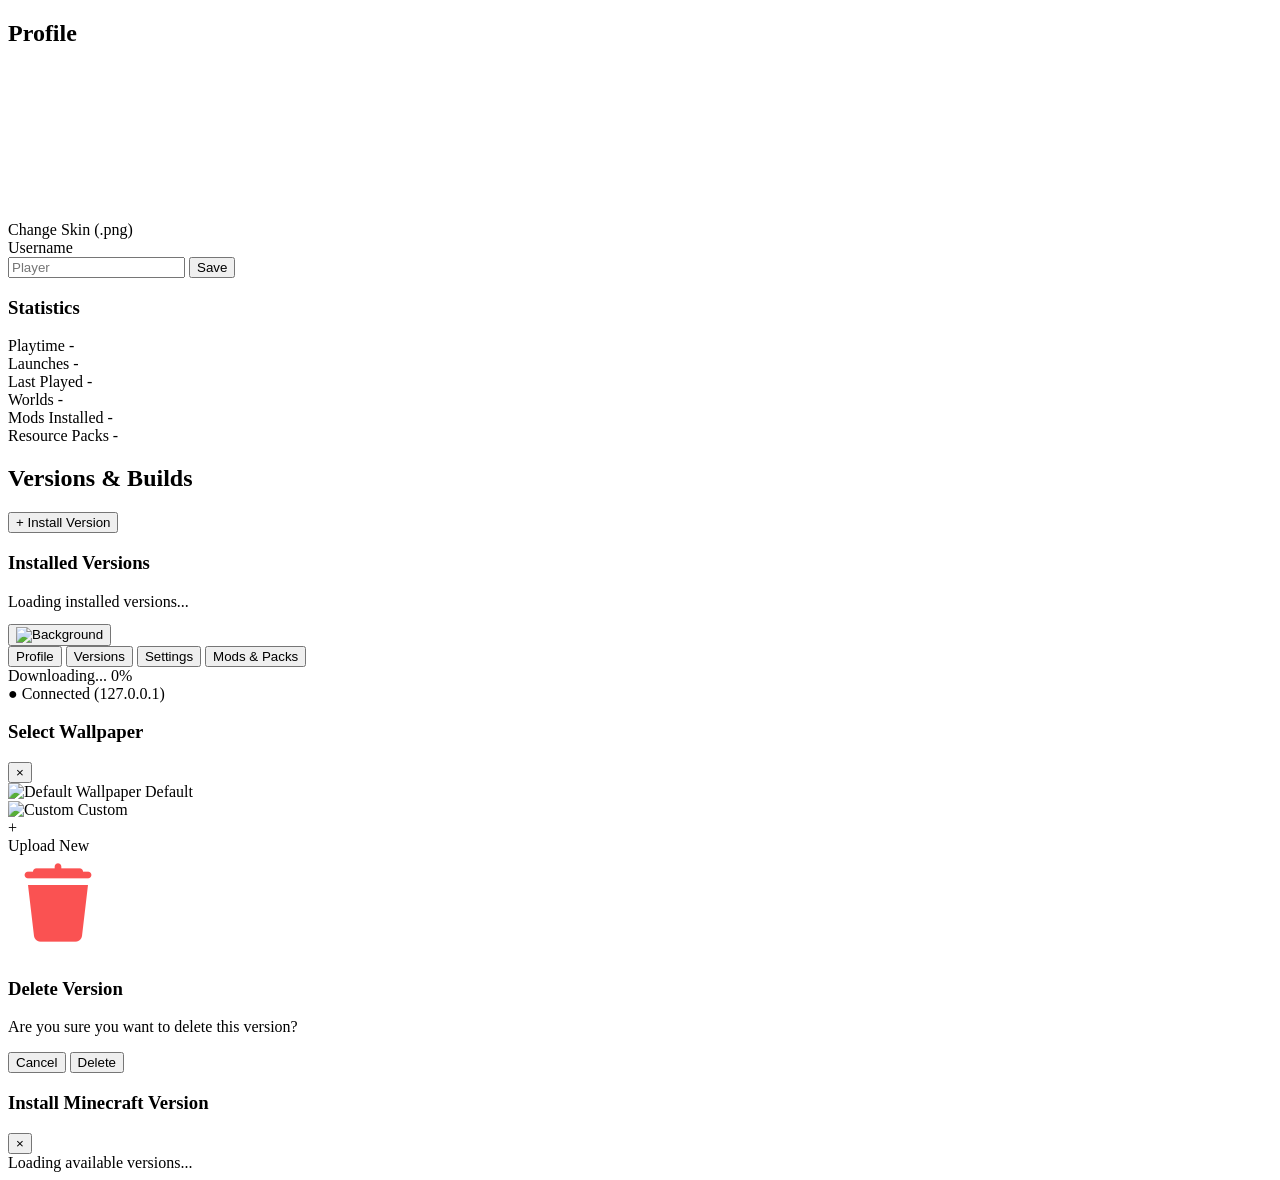
==== src/web/index.html @ acd31738 "1.0.16 (101)" ====
<!DOCTYPE html>
<html lang="en">
<head>
    <meta charset="UTF-8">
    <meta name="viewport" content="width=device-width, initial-scale=1.0">
    <title>MCShell Dashboard</title>
    <link rel="stylesheet" href="/style.css">
    <script src="https://unpkg.com/skinview3d@3.0.1/bundles/skinview3d.bundle.js"></script>
</head>
<body>
    <div class="app-container">
        <main class="content-panel">
            <div id="tab-profile" class="tab-content">
                <div class="profile-section">
                    <h2>Profile</h2>

                    <div class="profile-layout">
                        <!-- Слева: 3D Скин -->
                        <div class="skin-column">
                            <div class="skin-canvas-wrapper">
                                <canvas id="skin-viewer-canvas"></canvas>
                            </div>
                            <label class="btn btn-secondary file-label">
                                Change Skin (.png)
                                <input type="file" id="skin-file-input" accept=".png" hidden>
                            </label>
                        </div>

                        <!-- Справа: Имя и Статистика -->
                        <div class="info-column">
                            <div class="user-info">
                                <label for="username">Username</label>
                                <div class="input-group">
                                    <input type="text" id="username" placeholder="Player" autocomplete="off">
                                    <button id="save-username-btn" class="btn btn-primary">Save</button>
                                </div>
                            </div>

                            <div class="stats-section">
                                <h3>Statistics</h3>
                                <div class="stats-grid">
                                    <div class="stat-card">
                                        <span class="stat-label">Playtime</span>
                                        <span class="stat-value" id="stat-playtime">-</span>
                                    </div>
                                    <div class="stat-card">
                                        <span class="stat-label">Launches</span>
                                        <span class="stat-value" id="stat-launches">-</span>
                                    </div>
                                    <div class="stat-card">
                                        <span class="stat-label">Last Played</span>
                                        <span class="stat-value" id="stat-last-played">-</span>
                                    </div>
                                    <div class="stat-card">
                                        <span class="stat-label">Worlds</span>
                                        <span class="stat-value" id="stat-worlds">-</span>
                                    </div>
                                    <div class="stat-card">
                                        <span class="stat-label">Mods Installed</span>
                                        <span class="stat-value" id="stat-mods">-</span>
                                    </div>
                                    <div class="stat-card">
                                        <span class="stat-label">Resource Packs</span>
                                        <span class="stat-value" id="stat-packs">-</span>
                                    </div>
                                </div>
                            </div>
                        </div>
                    </div>
                </div>
            </div>

            <!-- Вкладка 2: Версии и Сборки -->
            <div id="tab-versions" class="tab-content hidden">
                <div class="versions-section">
                    <div class="section-header">
                        <h2>Versions & Builds</h2>
                        <div class="versions-actions">
                            <button id="open-install-modal-btn" class="btn btn-primary">+ Install Version</button>
                        </div>
                    </div>

                    <div class="installed-versions-box">
                        <h3>Installed Versions</h3>
                        <div id="installed-versions-list" class="versions-list">
                            <span class="empty-text">Loading installed versions...</span>
                        </div>
                    </div>
                </div>
            </div>

            <!-- ASCII Art в левом нижнем углу -->
            <pre id="ascii-art" class="ascii-art-box"></pre>

            <!-- Кнопка открытия модалки фонов -->
            <button id="open-bg-modal-btn" class="bg-picker-btn" title="Change Background">
                <img src="/elements/background.png" alt="Background">
            </button>
        </main>

        <!-- Правая панель навигации (на своём месте) -->
        <aside class="sidebar-nav">
            <div class="nav-header">
            </div>
            <nav class="nav-buttons">
                <button class="nav-btn active" data-page="profile">Profile</button>
                <button class="nav-btn" data-page="versions">Versions</button>
                <button class="nav-btn" data-page="settings">Settings</button>
                <button class="nav-btn" data-page="mods">Mods & Packs</button>
            </nav>
            <!-- Виджет фоновой загрузки как в IDE -->
            <div id="download-widget" class="download-widget hidden">
                <div class="download-info">
                    <span id="download-title">Downloading...</span>
                    <span id="download-percent">0%</span>
                </div>
                <div class="download-bar-bg">
                    <div id="download-bar-fill" class="download-bar-fill" style="width: 0%"></div>
                </div>
            </div>

            <div class="nav-footer">
                <span id="connection-status">● Connected (127.0.0.1)</span>
            </div>
        </aside>
    </div>

    <!-- Модальное окно выбора обоев поверх всего интерфейса -->
    <div id="bg-modal" class="modal-overlay hidden">
        <div class="modal-card">
            <div class="modal-header">
                <h3>Select Wallpaper</h3>
                <button id="close-bg-modal-btn" class="modal-close-btn">&times;</button>
            </div>
            <div class="wallpaper-grid">
                <!-- Дефолтный фон -->
                <div class="wallpaper-item" data-bg="/elements/def-backgroud.png">
                    <img src="/elements/def-backgroud.png" alt="Default Wallpaper">
                    <span>Default</span>
                </div>
                <!-- Пользовательский фон -->
                <div class="wallpaper-item" id="custom-bg-item" data-bg="/api/background">
                    <img id="custom-bg-thumb" src="/api/background" alt="Custom">
                    <span>Custom</span>
                </div>
                <!-- Загрузка нового файла -->
                <label class="wallpaper-item upload-item">
                    <div class="upload-icon">+</div>
                    <span>Upload New</span>
                    <input type="file" id="bg-file-input" accept="image/*" hidden>
                </label>
            </div>
        </div>
    </div>

    <!-- Модальное окно подтверждения удаления версии -->
    <div id="confirm-modal" class="modal-overlay hidden">
        <div class="modal-card confirm-card">
            <div class="confirm-icon-box">
                <img src="elements/delete.png" alt="Delete" class="delete-dialog-icon">
            </div>
            <h3>Delete Version</h3>
            <p id="confirm-delete-text">Are you sure you want to delete this version?</p>
            <div class="modal-actions">
                <button id="cancel-delete-btn" class="btn btn-secondary">Cancel</button>
                <button id="confirm-delete-btn" class="btn btn-danger">Delete</button>
            </div>
        </div>
    </div>

    <!-- Модальное окно выбора версии для установки -->
    <div id="install-modal" class="modal-overlay hidden">
        <div class="modal-card install-card">
            <div class="modal-header">
                <h3>Install Minecraft Version</h3>
                <button id="close-install-modal-btn" class="modal-close-btn">&times;</button>
            </div>
            <div class="install-versions-list" id="available-versions-list">
                <span class="empty-text">Loading available versions...</span>
            </div>
        </div>
    </div>

    <script src="/script.js"></script>
</body>
</html>
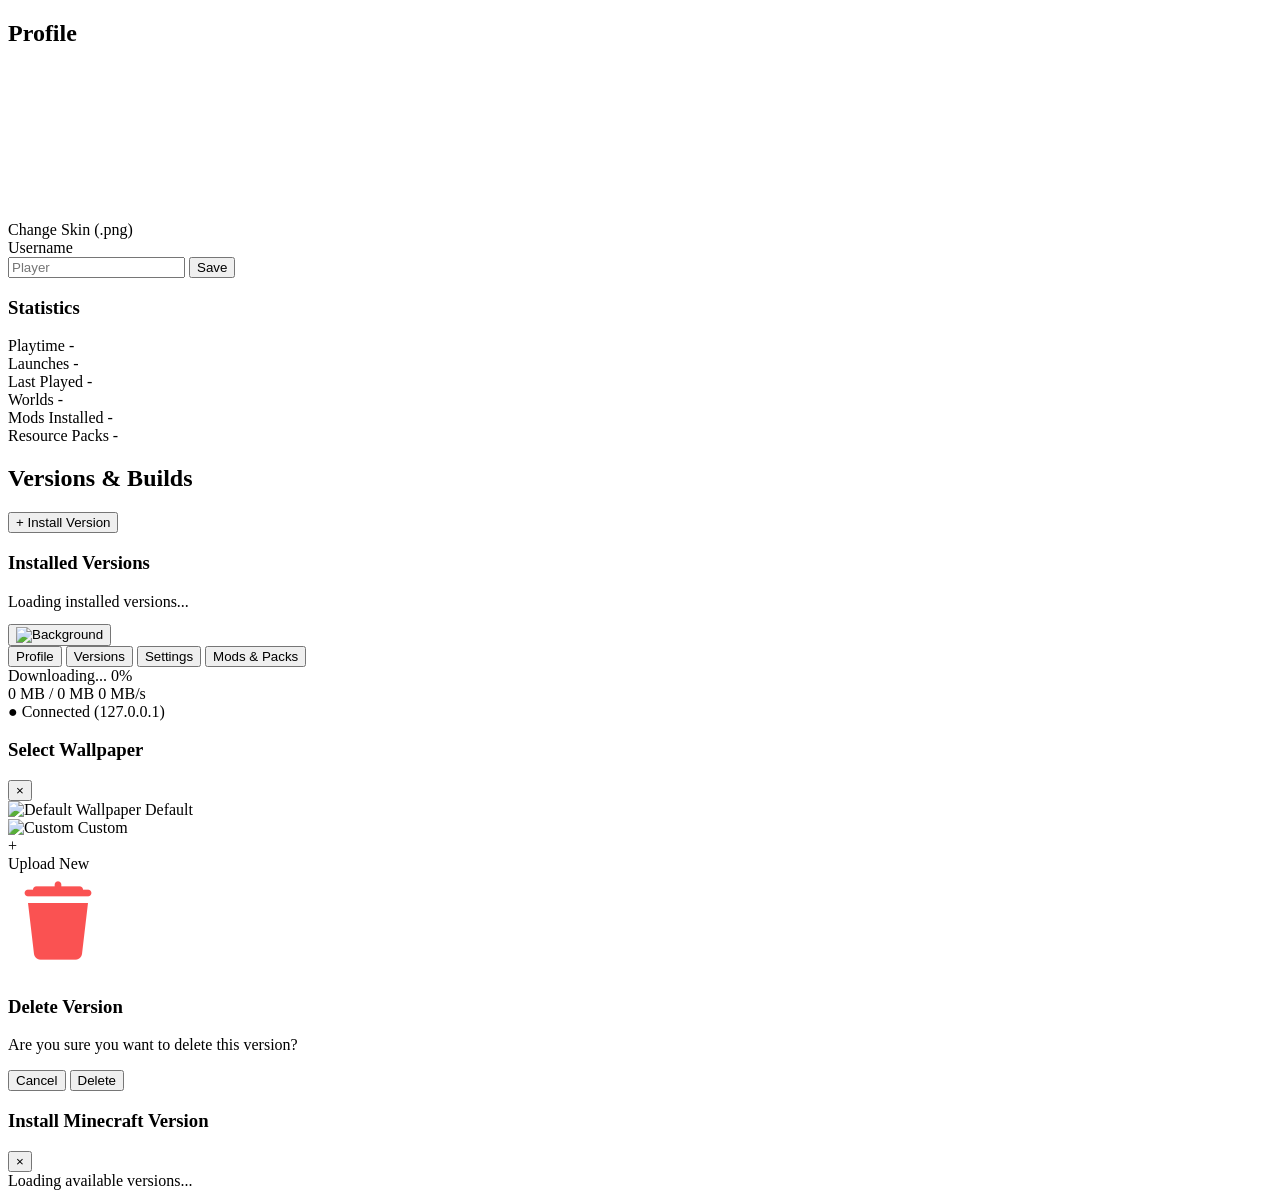
==== commit 493c6f57: "1.0.16 (103)" ====
--- a/src/web/index.html
+++ b/src/web/index.html
@@ -117,8 +117,11 @@
                 <div class="download-bar-bg">
                     <div id="download-bar-fill" class="download-bar-fill" style="width: 0%"></div>
                 </div>
+                <div class="download-meta">
+                    <span id="download-bytes">0 MB / 0 MB</span>
+                    <span id="download-speed">0 MB/s</span>
+                </div>
             </div>
-
             <div class="nav-footer">
                 <span id="connection-status">● Connected (127.0.0.1)</span>
             </div>
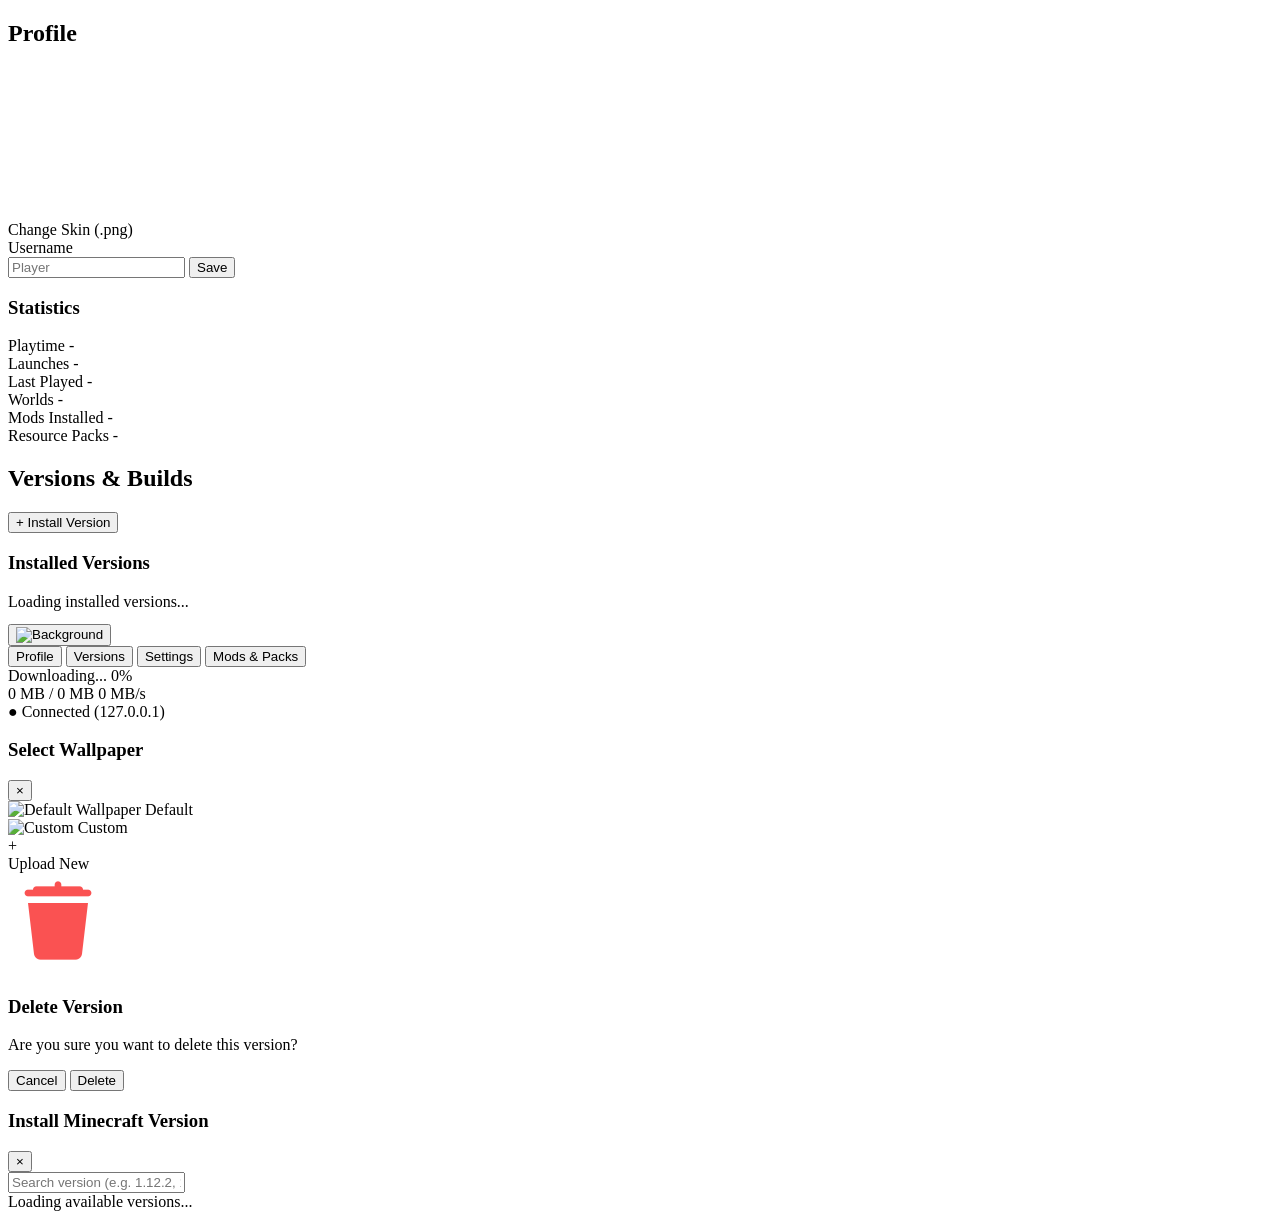
==== commit c686fa2f: "1.0.16 (108)" ====
--- a/src/web/index.html
+++ b/src/web/index.html
@@ -178,6 +178,9 @@
                 <h3>Install Minecraft Version</h3>
                 <button id="close-install-modal-btn" class="modal-close-btn">&times;</button>
             </div>
+            <div class="install-search-box">
+                <input type="text" id="version-search-input" placeholder="Search version (e.g. 1.12.2, 1.20)..." autocomplete="off">
+            </div>
             <div class="install-versions-list" id="available-versions-list">
                 <span class="empty-text">Loading available versions...</span>
             </div>
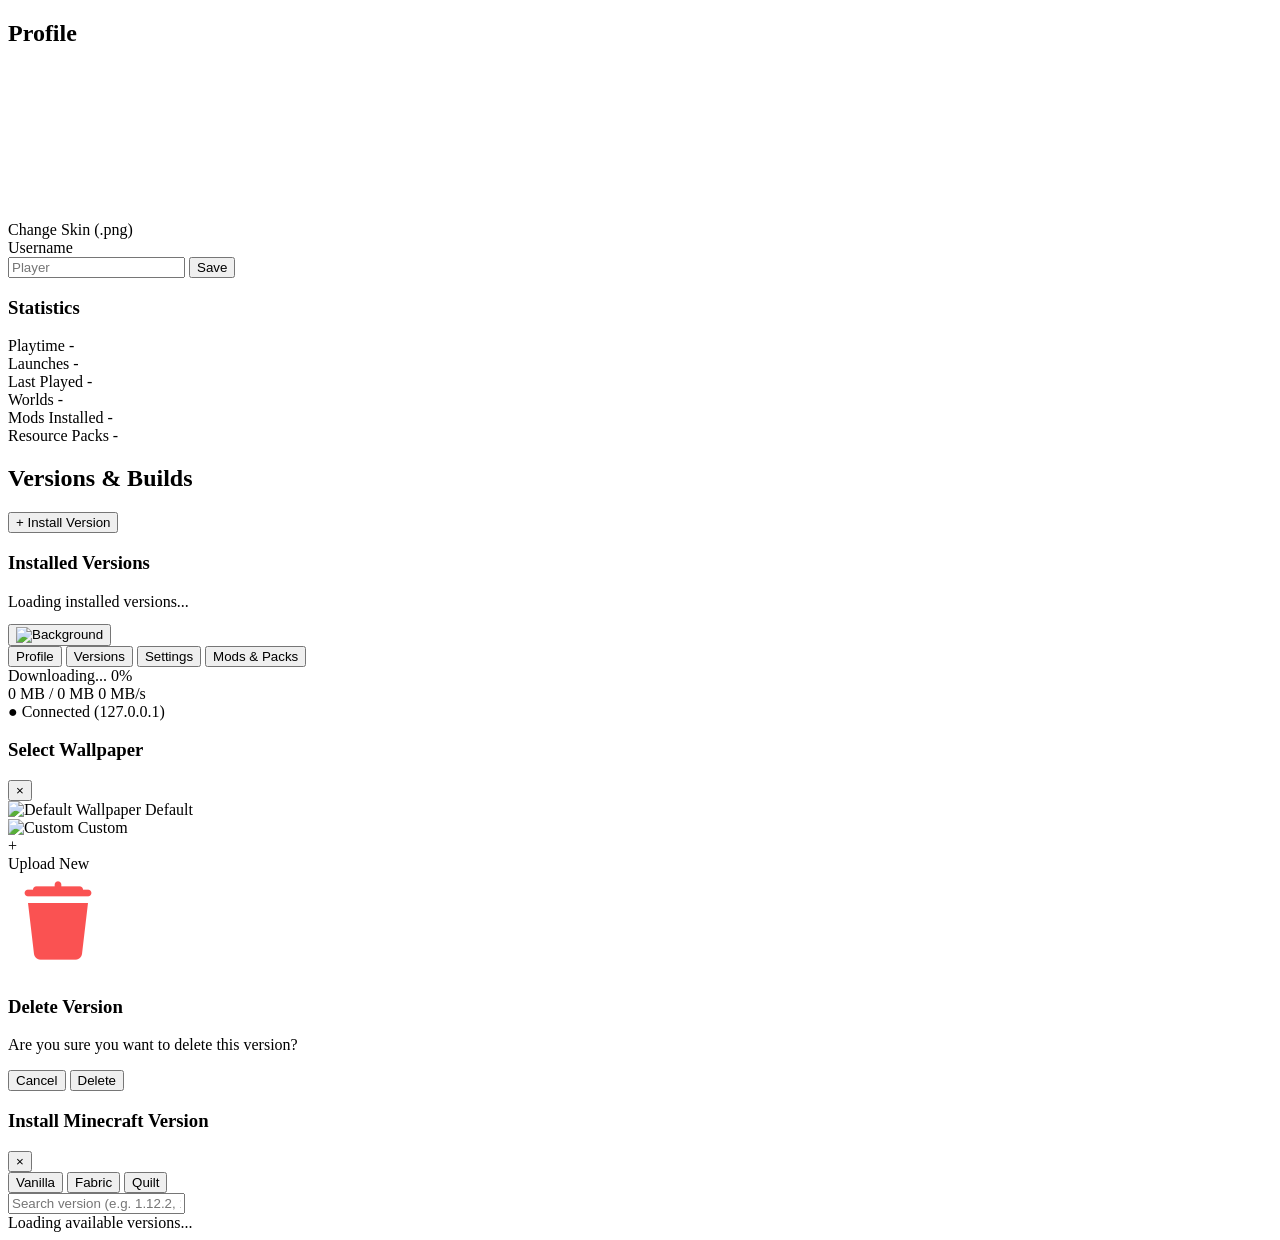
==== commit bc011994: "1.0.16 (113)" ====
--- a/src/web/index.html
+++ b/src/web/index.html
@@ -178,6 +178,12 @@
                 <h3>Install Minecraft Version</h3>
                 <button id="close-install-modal-btn" class="modal-close-btn">&times;</button>
             </div>
+            <!-- Переключатель типа версии / загрузчика -->
+            <div class="loader-selector">
+                <button class="loader-tab-btn active" data-loader="vanilla">Vanilla</button>
+                <button class="loader-tab-btn" data-loader="fabric">Fabric</button>
+                <button class="loader-tab-btn" data-loader="quilt">Quilt</button>
+            </div>
             <div class="install-search-box">
                 <input type="text" id="version-search-input" placeholder="Search version (e.g. 1.12.2, 1.20)..." autocomplete="off">
             </div>
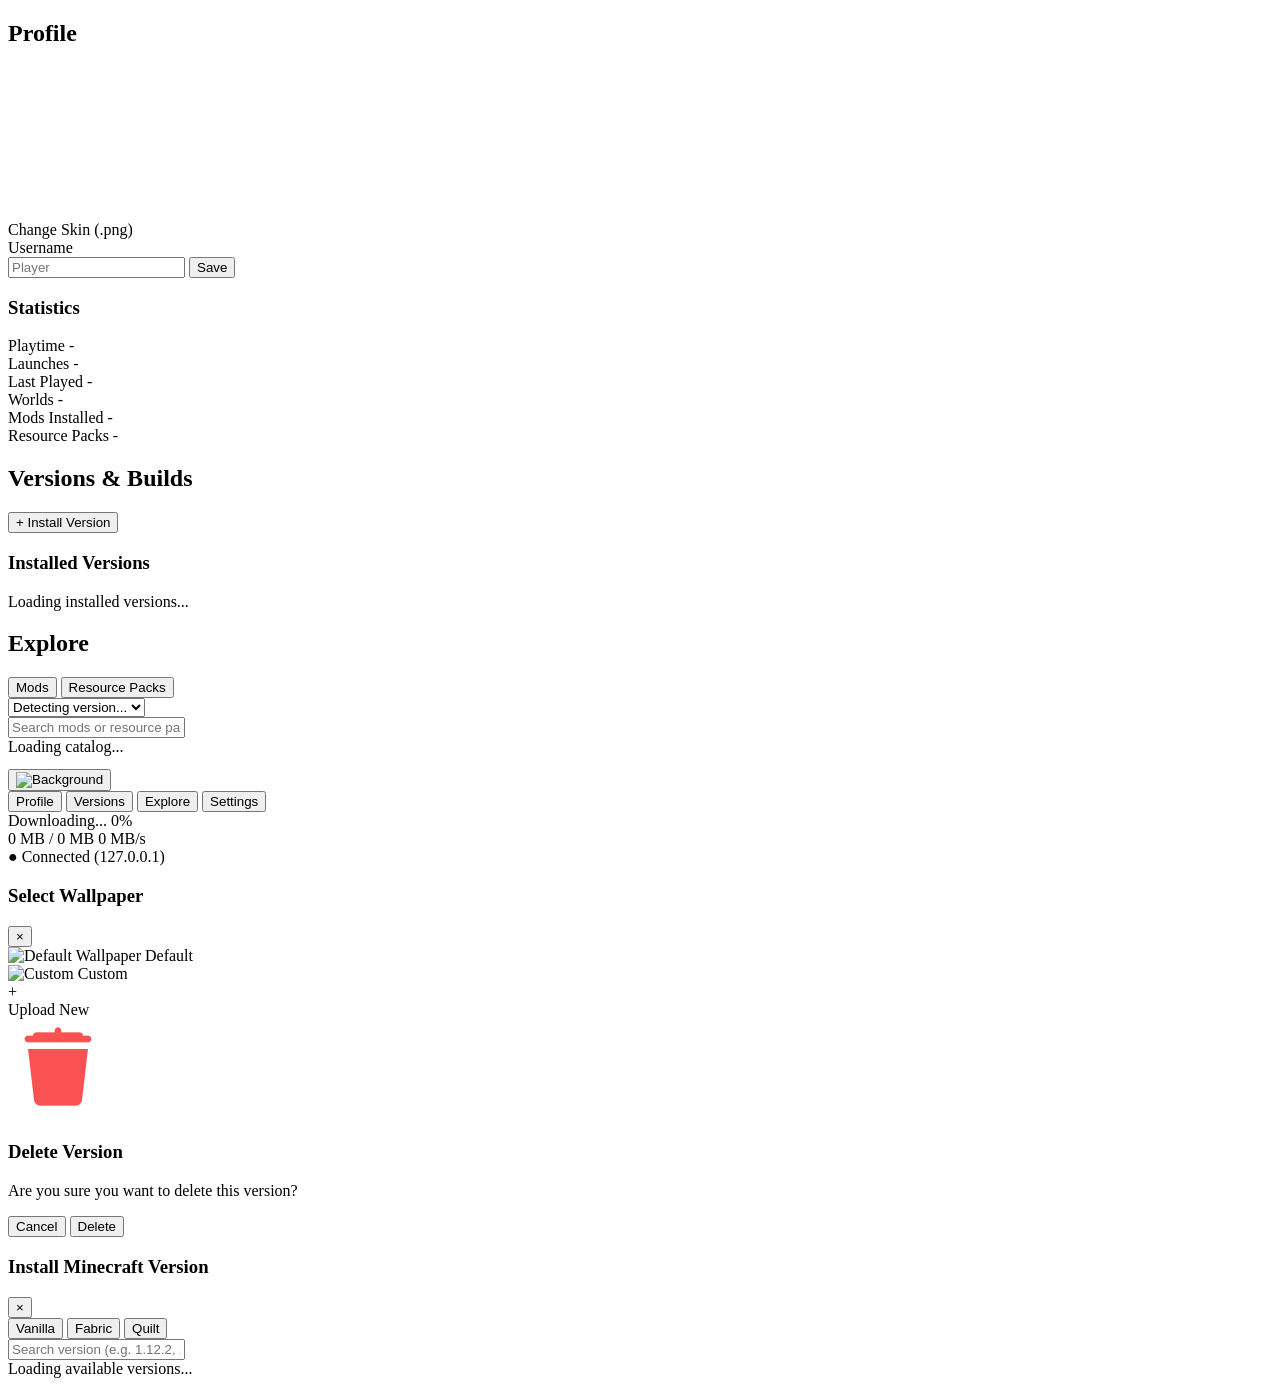
==== commit dbcc9ebf: "1.0.16 (116)" ====
--- a/src/web/index.html
+++ b/src/web/index.html
@@ -89,6 +89,36 @@
                 </div>
             </div>
 
+            <!-- Вкладка 3: Каталог модов и текстур (Explore) -->
+            <div id="tab-explore" class="tab-content hidden">
+                <div class="explore-section">
+                    <div class="section-header">
+                        <h2>Explore</h2>
+                        <div class="explore-controls">
+                            <!-- Выбор типа контента -->
+                            <div class="explore-type-selector">
+                                <button class="explore-type-btn active" data-type="mod">Mods</button>
+                                <button class="explore-type-btn" data-type="resourcepack">Resource Packs</button>
+                            </div>
+                            <!-- Выбор целевой версии из установленных -->
+                            <select id="explore-target-select" class="explore-select" title="Target Version">
+                                <option value="">Detecting version...</option>
+                            </select>
+                        </div>
+                    </div>
+
+                    <!-- Поиск по каталогу -->
+                    <div class="explore-search-bar">
+                        <input type="text" id="explore-search-input" placeholder="Search mods or resource packs on Modrinth..." autocomplete="off">
+                    </div>
+
+                    <!-- Сетка карточек -->
+                    <div id="explore-grid" class="explore-grid">
+                        <span class="empty-text">Loading catalog...</span>
+                    </div>
+                </div>
+            </div>
+
             <!-- ASCII Art в левом нижнем углу -->
             <pre id="ascii-art" class="ascii-art-box"></pre>
 
@@ -105,8 +135,8 @@
             <nav class="nav-buttons">
                 <button class="nav-btn active" data-page="profile">Profile</button>
                 <button class="nav-btn" data-page="versions">Versions</button>
+                <button class="nav-btn" data-page="explore">Explore</button>
                 <button class="nav-btn" data-page="settings">Settings</button>
-                <button class="nav-btn" data-page="mods">Mods & Packs</button>
             </nav>
             <!-- Виджет фоновой загрузки как в IDE -->
             <div id="download-widget" class="download-widget hidden">
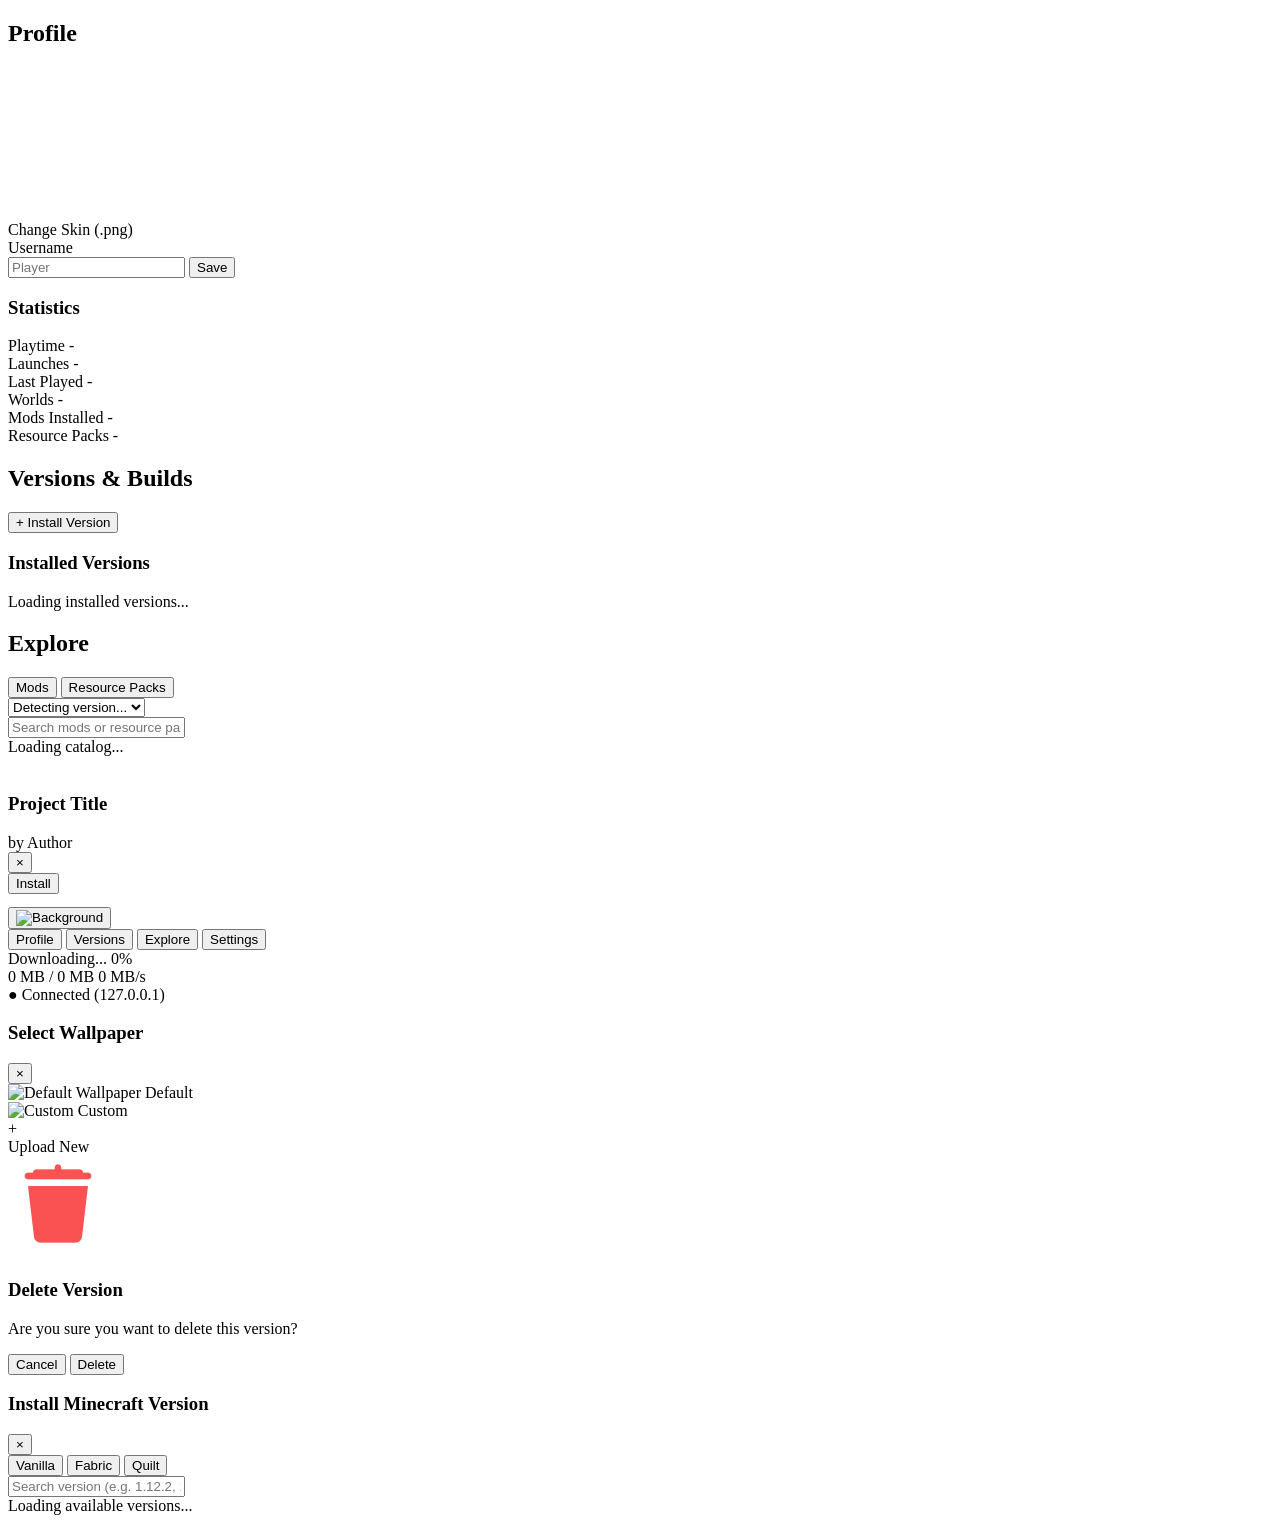
==== commit 5515e3a0: "1.0.16 (120)" ====
--- a/src/web/index.html
+++ b/src/web/index.html
@@ -119,6 +119,33 @@
                 </div>
             </div>
 
+            <!-- Модальное окно деталей / превью мода или текстурпака -->
+            <div id="project-detail-modal" class="modal-overlay hidden">
+                <div class="modal-card project-detail-card">
+                    <div class="modal-header">
+                        <div class="detail-header-info">
+                            <img id="detail-icon" src="/elements/def-backgroud.png" alt="" class="detail-icon">
+                            <div>
+                                <h3 id="detail-title">Project Title</h3>
+                                <span id="detail-author" class="detail-author">by Author</span>
+                            </div>
+                        </div>
+                        <button id="close-detail-modal-btn" class="modal-close-btn">&times;</button>
+                    </div>
+
+                    <div class="detail-body">
+                        <!-- Галерея скриншотов -->
+                        <div id="detail-gallery" class="detail-gallery hidden"></div>
+                        <!-- Текстовое описание -->
+                        <div id="detail-desc" class="detail-description"></div>
+                    </div>
+
+                    <div class="detail-footer">
+                        <button id="detail-install-btn" class="btn btn-primary">Install</button>
+                    </div>
+                </div>
+            </div>
+
             <!-- ASCII Art в левом нижнем углу -->
             <pre id="ascii-art" class="ascii-art-box"></pre>
 
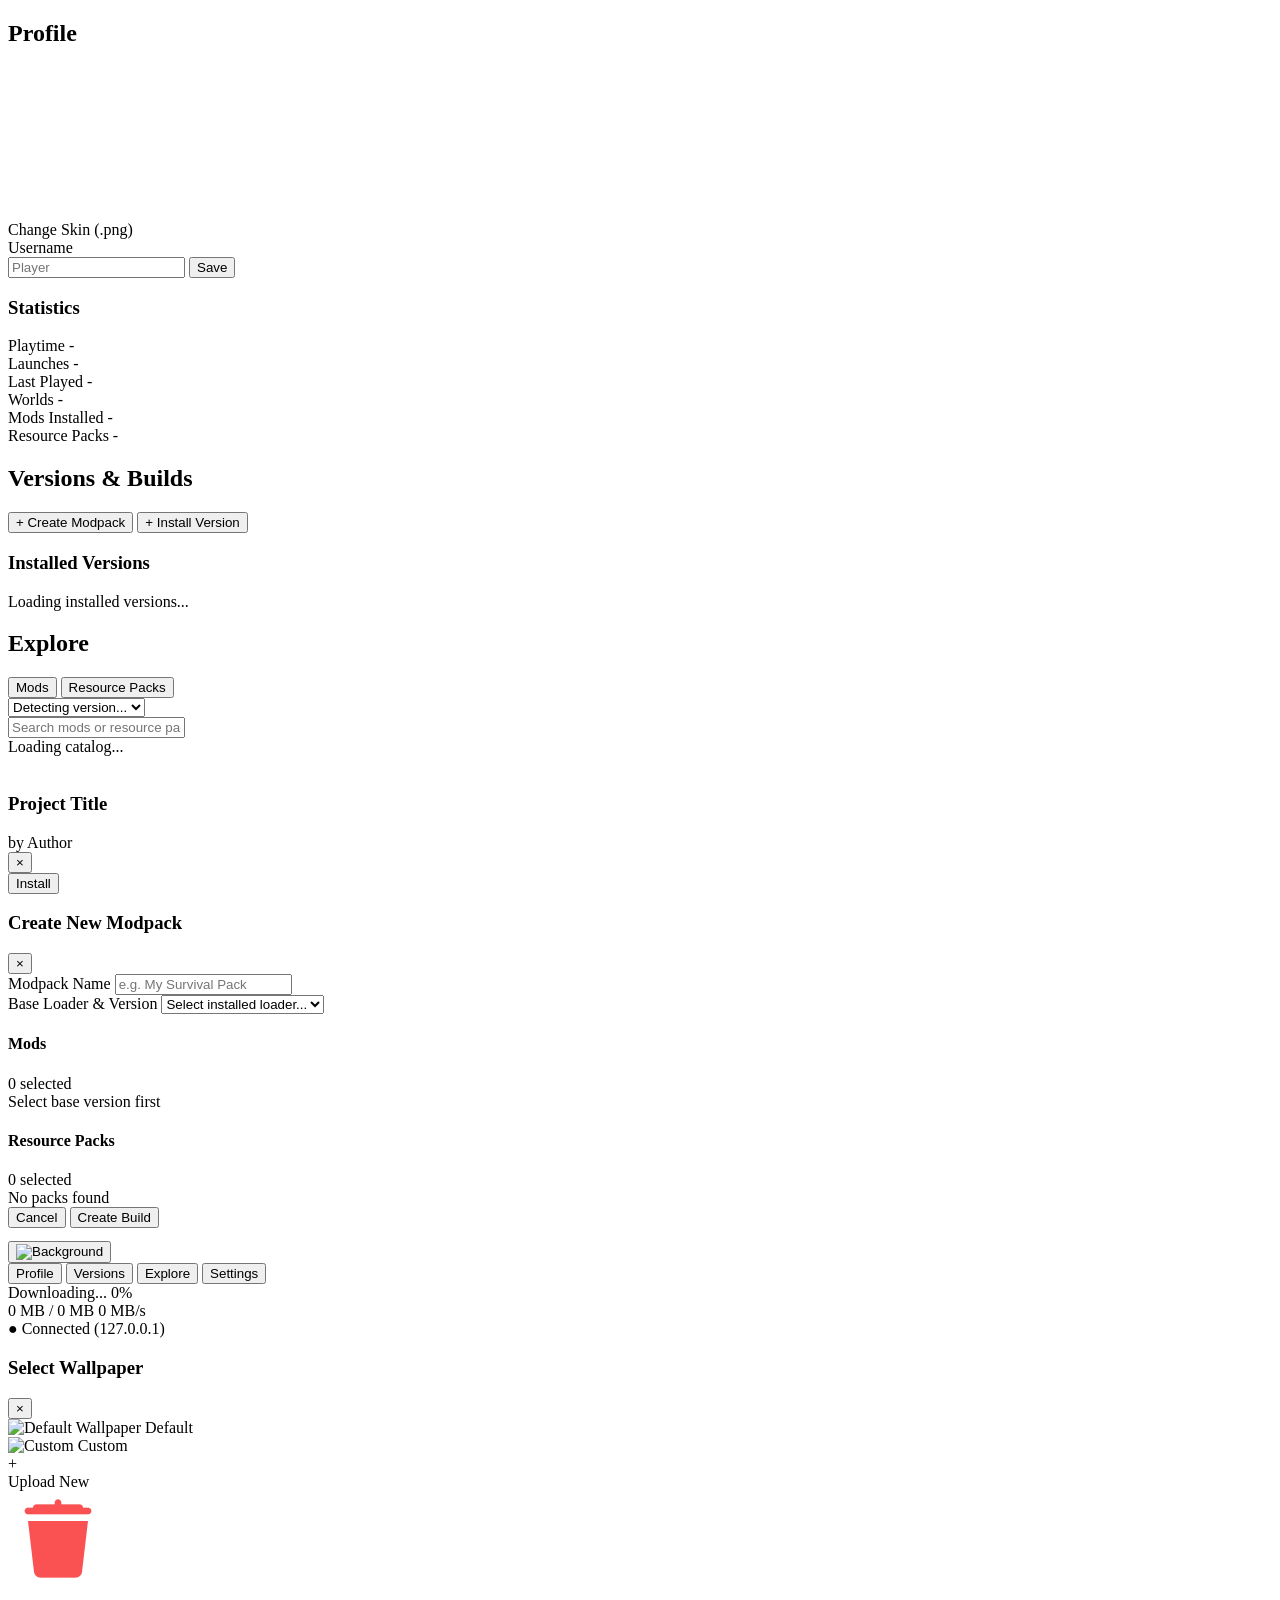
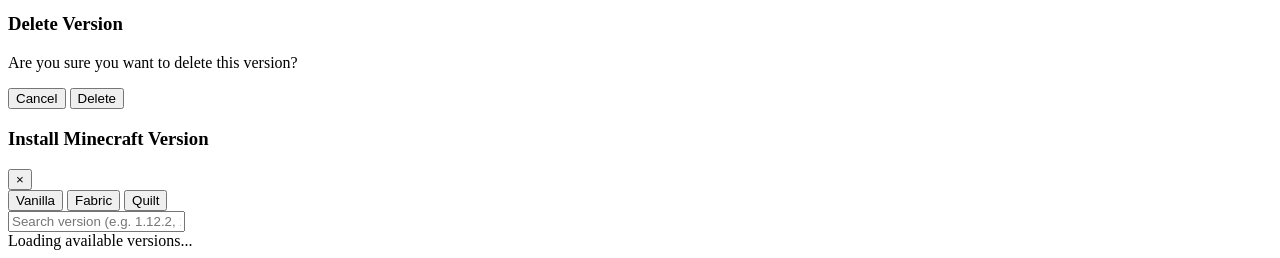
==== commit 0c2f5a78: "1.0.16 (123)" ====
--- a/src/web/index.html
+++ b/src/web/index.html
@@ -76,6 +76,7 @@
                     <div class="section-header">
                         <h2>Versions & Builds</h2>
                         <div class="versions-actions">
+                            <button id="open-build-modal-btn" class="btn btn-secondary">+ Create Modpack</button>
                             <button id="open-install-modal-btn" class="btn btn-primary">+ Install Version</button>
                         </div>
                     </div>
@@ -142,6 +143,60 @@
 
                     <div class="detail-footer">
                         <button id="detail-install-btn" class="btn btn-primary">Install</button>
+                    </div>
+                </div>
+            </div>
+
+            <!-- Модальное окно конструктора сборки -->
+            <div id="build-modal" class="modal-overlay hidden">
+                <div class="modal-card build-card">
+                    <div class="modal-header">
+                        <h3>Create New Modpack</h3>
+                        <button id="close-build-modal-btn" class="modal-close-btn">&times;</button>
+                    </div>
+
+                    <div class="build-form">
+                        <div class="form-row">
+                            <div class="form-group flex-1">
+                                <label for="build-name-input">Modpack Name</label>
+                                <input type="text" id="build-name-input" placeholder="e.g. My Survival Pack" autocomplete="off">
+                            </div>
+                            <div class="form-group flex-1">
+                                <label for="build-base-version">Base Loader & Version</label>
+                                <select id="build-base-version">
+                                    <option value="">Select installed loader...</option>
+                                </select>
+                            </div>
+                        </div>
+
+                        <div class="build-selectors-grid">
+                            <!-- Колонка выбора модов -->
+                            <div class="selector-box">
+                                <div class="selector-header">
+                                    <h4>Mods</h4>
+                                    <span id="mods-count-badge" class="count-badge">0 selected</span>
+                                </div>
+                                <div id="build-mods-list" class="checklist-box">
+                                    <span class="empty-text">Select base version first</span>
+                                </div>
+                            </div>
+
+                            <!-- Колонка выбора ресурс-паков -->
+                            <div class="selector-box">
+                                <div class="selector-header">
+                                    <h4>Resource Packs</h4>
+                                    <span id="packs-count-badge" class="count-badge">0 selected</span>
+                                </div>
+                                <div id="build-packs-list" class="checklist-box">
+                                    <span class="empty-text">No packs found</span>
+                                </div>
+                            </div>
+                        </div>
+                    </div>
+
+                    <div class="modal-actions build-actions">
+                        <button id="cancel-build-btn" class="btn btn-secondary">Cancel</button>
+                        <button id="save-build-btn" class="btn btn-primary">Create Build</button>
                     </div>
                 </div>
             </div>
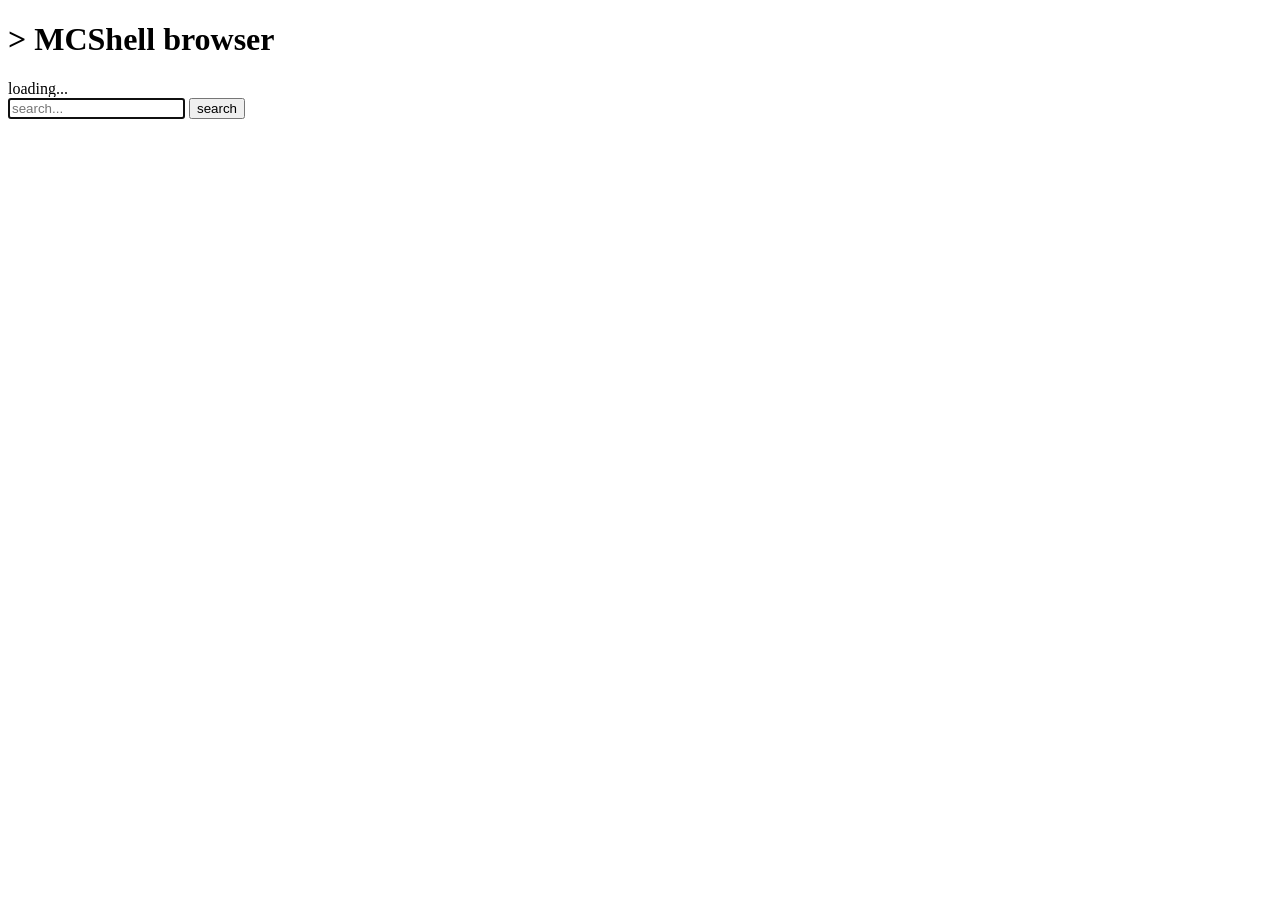
==== commit b3cf3957: "1.0.16 (128)" ====
--- a/src/web/index.html
+++ b/src/web/index.html
@@ -1,310 +1,30 @@
-<!DOCTYPE html>
+<!doctype html>
 <html lang="en">
 <head>
-    <meta charset="UTF-8">
-    <meta name="viewport" content="width=device-width, initial-scale=1.0">
-    <title>MCShell Dashboard</title>
-    <link rel="stylesheet" href="/style.css">
-    <script src="https://unpkg.com/skinview3d@3.0.1/bundles/skinview3d.bundle.js"></script>
+  <meta charset="utf-8">
+  <meta name="viewport" content="width=device-width, initial-scale=1">
+  <title>MCShell browser</title>
+  <link rel="stylesheet" href="/style.css">
 </head>
 <body>
-    <div class="app-container">
-        <main class="content-panel">
-            <div id="tab-profile" class="tab-content">
-                <div class="profile-section">
-                    <h2>Profile</h2>
+  <main>
+    <h1>&gt; MCShell browser<span id="kind"></span></h1>
+    <div id="info">loading...</div>
 
-                    <div class="profile-layout">
-                        <!-- Слева: 3D Скин -->
-                        <div class="skin-column">
-                            <div class="skin-canvas-wrapper">
-                                <canvas id="skin-viewer-canvas"></canvas>
-                            </div>
-                            <label class="btn btn-secondary file-label">
-                                Change Skin (.png)
-                                <input type="file" id="skin-file-input" accept=".png" hidden>
-                            </label>
-                        </div>
+    <form id="form">
+      <input id="q" placeholder="search..." autocomplete="off" autofocus>
+      <button>search</button>
+    </form>
 
-                        <!-- Справа: Имя и Статистика -->
-                        <div class="info-column">
-                            <div class="user-info">
-                                <label for="username">Username</label>
-                                <div class="input-group">
-                                    <input type="text" id="username" placeholder="Player" autocomplete="off">
-                                    <button id="save-username-btn" class="btn btn-primary">Save</button>
-                                </div>
-                            </div>
+    <div id="tags"></div>
+    <div id="msg"></div>
+    <div id="list"></div>
+  </main>
 
-                            <div class="stats-section">
-                                <h3>Statistics</h3>
-                                <div class="stats-grid">
-                                    <div class="stat-card">
-                                        <span class="stat-label">Playtime</span>
-                                        <span class="stat-value" id="stat-playtime">-</span>
-                                    </div>
-                                    <div class="stat-card">
-                                        <span class="stat-label">Launches</span>
-                                        <span class="stat-value" id="stat-launches">-</span>
-                                    </div>
-                                    <div class="stat-card">
-                                        <span class="stat-label">Last Played</span>
-                                        <span class="stat-value" id="stat-last-played">-</span>
-                                    </div>
-                                    <div class="stat-card">
-                                        <span class="stat-label">Worlds</span>
-                                        <span class="stat-value" id="stat-worlds">-</span>
-                                    </div>
-                                    <div class="stat-card">
-                                        <span class="stat-label">Mods Installed</span>
-                                        <span class="stat-value" id="stat-mods">-</span>
-                                    </div>
-                                    <div class="stat-card">
-                                        <span class="stat-label">Resource Packs</span>
-                                        <span class="stat-value" id="stat-packs">-</span>
-                                    </div>
-                                </div>
-                            </div>
-                        </div>
-                    </div>
-                </div>
-            </div>
+  <div id="overlay" class="overlay hidden">
+    <div class="modal" id="modal"></div>
+  </div>
 
-            <!-- Вкладка 2: Версии и Сборки -->
-            <div id="tab-versions" class="tab-content hidden">
-                <div class="versions-section">
-                    <div class="section-header">
-                        <h2>Versions & Builds</h2>
-                        <div class="versions-actions">
-                            <button id="open-build-modal-btn" class="btn btn-secondary">+ Create Modpack</button>
-                            <button id="open-install-modal-btn" class="btn btn-primary">+ Install Version</button>
-                        </div>
-                    </div>
-
-                    <div class="installed-versions-box">
-                        <h3>Installed Versions</h3>
-                        <div id="installed-versions-list" class="versions-list">
-                            <span class="empty-text">Loading installed versions...</span>
-                        </div>
-                    </div>
-                </div>
-            </div>
-
-            <!-- Вкладка 3: Каталог модов и текстур (Explore) -->
-            <div id="tab-explore" class="tab-content hidden">
-                <div class="explore-section">
-                    <div class="section-header">
-                        <h2>Explore</h2>
-                        <div class="explore-controls">
-                            <!-- Выбор типа контента -->
-                            <div class="explore-type-selector">
-                                <button class="explore-type-btn active" data-type="mod">Mods</button>
-                                <button class="explore-type-btn" data-type="resourcepack">Resource Packs</button>
-                            </div>
-                            <!-- Выбор целевой версии из установленных -->
-                            <select id="explore-target-select" class="explore-select" title="Target Version">
-                                <option value="">Detecting version...</option>
-                            </select>
-                        </div>
-                    </div>
-
-                    <!-- Поиск по каталогу -->
-                    <div class="explore-search-bar">
-                        <input type="text" id="explore-search-input" placeholder="Search mods or resource packs on Modrinth..." autocomplete="off">
-                    </div>
-
-                    <!-- Сетка карточек -->
-                    <div id="explore-grid" class="explore-grid">
-                        <span class="empty-text">Loading catalog...</span>
-                    </div>
-                </div>
-            </div>
-
-            <!-- Модальное окно деталей / превью мода или текстурпака -->
-            <div id="project-detail-modal" class="modal-overlay hidden">
-                <div class="modal-card project-detail-card">
-                    <div class="modal-header">
-                        <div class="detail-header-info">
-                            <img id="detail-icon" src="/elements/def-backgroud.png" alt="" class="detail-icon">
-                            <div>
-                                <h3 id="detail-title">Project Title</h3>
-                                <span id="detail-author" class="detail-author">by Author</span>
-                            </div>
-                        </div>
-                        <button id="close-detail-modal-btn" class="modal-close-btn">&times;</button>
-                    </div>
-
-                    <div class="detail-body">
-                        <!-- Галерея скриншотов -->
-                        <div id="detail-gallery" class="detail-gallery hidden"></div>
-                        <!-- Текстовое описание -->
-                        <div id="detail-desc" class="detail-description"></div>
-                    </div>
-
-                    <div class="detail-footer">
-                        <button id="detail-install-btn" class="btn btn-primary">Install</button>
-                    </div>
-                </div>
-            </div>
-
-            <!-- Модальное окно конструктора сборки -->
-            <div id="build-modal" class="modal-overlay hidden">
-                <div class="modal-card build-card">
-                    <div class="modal-header">
-                        <h3>Create New Modpack</h3>
-                        <button id="close-build-modal-btn" class="modal-close-btn">&times;</button>
-                    </div>
-
-                    <div class="build-form">
-                        <div class="form-row">
-                            <div class="form-group flex-1">
-                                <label for="build-name-input">Modpack Name</label>
-                                <input type="text" id="build-name-input" placeholder="e.g. My Survival Pack" autocomplete="off">
-                            </div>
-                            <div class="form-group flex-1">
-                                <label for="build-base-version">Base Loader & Version</label>
-                                <select id="build-base-version">
-                                    <option value="">Select installed loader...</option>
-                                </select>
-                            </div>
-                        </div>
-
-                        <div class="build-selectors-grid">
-                            <!-- Колонка выбора модов -->
-                            <div class="selector-box">
-                                <div class="selector-header">
-                                    <h4>Mods</h4>
-                                    <span id="mods-count-badge" class="count-badge">0 selected</span>
-                                </div>
-                                <div id="build-mods-list" class="checklist-box">
-                                    <span class="empty-text">Select base version first</span>
-                                </div>
-                            </div>
-
-                            <!-- Колонка выбора ресурс-паков -->
-                            <div class="selector-box">
-                                <div class="selector-header">
-                                    <h4>Resource Packs</h4>
-                                    <span id="packs-count-badge" class="count-badge">0 selected</span>
-                                </div>
-                                <div id="build-packs-list" class="checklist-box">
-                                    <span class="empty-text">No packs found</span>
-                                </div>
-                            </div>
-                        </div>
-                    </div>
-
-                    <div class="modal-actions build-actions">
-                        <button id="cancel-build-btn" class="btn btn-secondary">Cancel</button>
-                        <button id="save-build-btn" class="btn btn-primary">Create Build</button>
-                    </div>
-                </div>
-            </div>
-
-            <!-- ASCII Art в левом нижнем углу -->
-            <pre id="ascii-art" class="ascii-art-box"></pre>
-
-            <!-- Кнопка открытия модалки фонов -->
-            <button id="open-bg-modal-btn" class="bg-picker-btn" title="Change Background">
-                <img src="/elements/background.png" alt="Background">
-            </button>
-        </main>
-
-        <!-- Правая панель навигации (на своём месте) -->
-        <aside class="sidebar-nav">
-            <div class="nav-header">
-            </div>
-            <nav class="nav-buttons">
-                <button class="nav-btn active" data-page="profile">Profile</button>
-                <button class="nav-btn" data-page="versions">Versions</button>
-                <button class="nav-btn" data-page="explore">Explore</button>
-                <button class="nav-btn" data-page="settings">Settings</button>
-            </nav>
-            <!-- Виджет фоновой загрузки как в IDE -->
-            <div id="download-widget" class="download-widget hidden">
-                <div class="download-info">
-                    <span id="download-title">Downloading...</span>
-                    <span id="download-percent">0%</span>
-                </div>
-                <div class="download-bar-bg">
-                    <div id="download-bar-fill" class="download-bar-fill" style="width: 0%"></div>
-                </div>
-                <div class="download-meta">
-                    <span id="download-bytes">0 MB / 0 MB</span>
-                    <span id="download-speed">0 MB/s</span>
-                </div>
-            </div>
-            <div class="nav-footer">
-                <span id="connection-status">● Connected (127.0.0.1)</span>
-            </div>
-        </aside>
-    </div>
-
-    <!-- Модальное окно выбора обоев поверх всего интерфейса -->
-    <div id="bg-modal" class="modal-overlay hidden">
-        <div class="modal-card">
-            <div class="modal-header">
-                <h3>Select Wallpaper</h3>
-                <button id="close-bg-modal-btn" class="modal-close-btn">&times;</button>
-            </div>
-            <div class="wallpaper-grid">
-                <!-- Дефолтный фон -->
-                <div class="wallpaper-item" data-bg="/elements/def-backgroud.png">
-                    <img src="/elements/def-backgroud.png" alt="Default Wallpaper">
-                    <span>Default</span>
-                </div>
-                <!-- Пользовательский фон -->
-                <div class="wallpaper-item" id="custom-bg-item" data-bg="/api/background">
-                    <img id="custom-bg-thumb" src="/api/background" alt="Custom">
-                    <span>Custom</span>
-                </div>
-                <!-- Загрузка нового файла -->
-                <label class="wallpaper-item upload-item">
-                    <div class="upload-icon">+</div>
-                    <span>Upload New</span>
-                    <input type="file" id="bg-file-input" accept="image/*" hidden>
-                </label>
-            </div>
-        </div>
-    </div>
-
-    <!-- Модальное окно подтверждения удаления версии -->
-    <div id="confirm-modal" class="modal-overlay hidden">
-        <div class="modal-card confirm-card">
-            <div class="confirm-icon-box">
-                <img src="elements/delete.png" alt="Delete" class="delete-dialog-icon">
-            </div>
-            <h3>Delete Version</h3>
-            <p id="confirm-delete-text">Are you sure you want to delete this version?</p>
-            <div class="modal-actions">
-                <button id="cancel-delete-btn" class="btn btn-secondary">Cancel</button>
-                <button id="confirm-delete-btn" class="btn btn-danger">Delete</button>
-            </div>
-        </div>
-    </div>
-
-    <!-- Модальное окно выбора версии для установки -->
-    <div id="install-modal" class="modal-overlay hidden">
-        <div class="modal-card install-card">
-            <div class="modal-header">
-                <h3>Install Minecraft Version</h3>
-                <button id="close-install-modal-btn" class="modal-close-btn">&times;</button>
-            </div>
-            <!-- Переключатель типа версии / загрузчика -->
-            <div class="loader-selector">
-                <button class="loader-tab-btn active" data-loader="vanilla">Vanilla</button>
-                <button class="loader-tab-btn" data-loader="fabric">Fabric</button>
-                <button class="loader-tab-btn" data-loader="quilt">Quilt</button>
-            </div>
-            <div class="install-search-box">
-                <input type="text" id="version-search-input" placeholder="Search version (e.g. 1.12.2, 1.20)..." autocomplete="off">
-            </div>
-            <div class="install-versions-list" id="available-versions-list">
-                <span class="empty-text">Loading available versions...</span>
-            </div>
-        </div>
-    </div>
-
-    <script src="/script.js"></script>
+  <script src="/script.js"></script>
 </body>
 </html>
